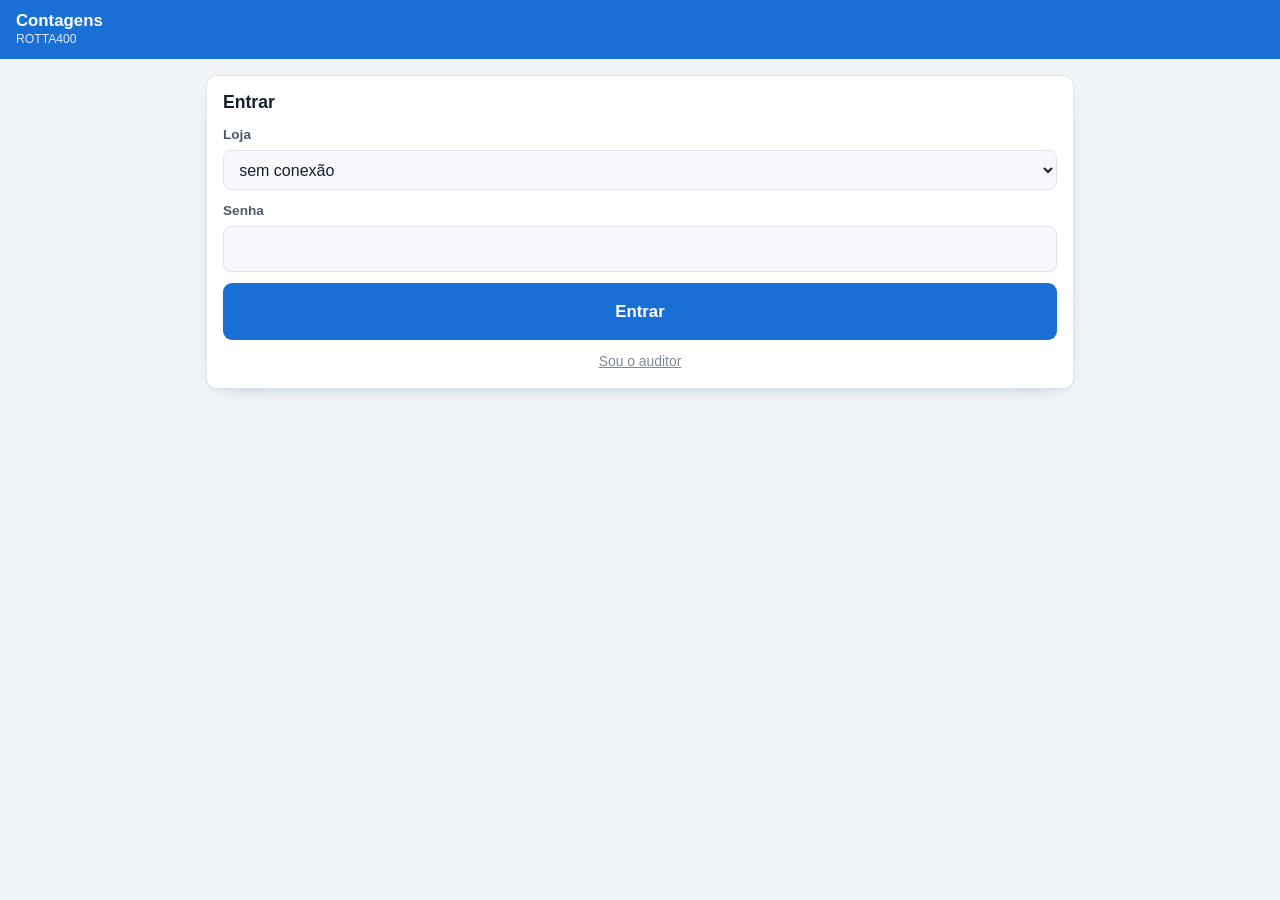
==== index.html @ f4cfff07 "Primeira versao: importar relatorio, contar offline e gerar divergencias" ====
<!doctype html>
<html lang="pt-br">
<head>
<meta charset="utf-8"/>
<meta name="viewport" content="width=device-width,initial-scale=1"/>
<title>Contagens ROTTA400</title>
<link rel="stylesheet" href="estilo.css"/>
<link rel="manifest" href="manifest.json"/>
<meta name="theme-color" content="#1a6fd4"/>
</head>
<body>

<header class="topo">
  <h1>Contagens<span class="topo-sub" id="sub">ROTTA400</span></h1>
  <a href="cadastro.html" class="icone oculto" id="btn-cadastro" title="Cadastro de produtos" aria-label="Cadastro de produtos">
    <svg width="19" height="19" viewBox="0 0 24 24" fill="none" stroke="currentColor" stroke-width="2.3" stroke-linecap="round" stroke-linejoin="round"><ellipse cx="12" cy="5" rx="9" ry="3"/><path d="M3 5v14c0 1.7 4 3 9 3s9-1.3 9-3V5"/><path d="M3 12c0 1.7 4 3 9 3s9-1.3 9-3"/></svg>
  </a>
  <button class="icone oculto" id="btn-sair" title="Sair" aria-label="Sair">
    <svg width="19" height="19" viewBox="0 0 24 24" fill="none" stroke="currentColor" stroke-width="2.3" stroke-linecap="round" stroke-linejoin="round"><path d="M9 21H5a2 2 0 0 1-2-2V5a2 2 0 0 1 2-2h4"/><polyline points="16 17 21 12 16 7"/><line x1="21" y1="12" x2="9" y2="12"/></svg>
  </button>
</header>

<main>

  <!-- LOGIN -->
  <section class="caixa oculto" id="tela-login">
    <h2>Entrar</h2>

    <div id="modo-loja">
      <div class="campo">
        <label for="loja">Loja</label>
        <select id="loja"><option value="">carregando…</option></select>
      </div>
    </div>

    <div id="modo-auditor" class="oculto">
      <div class="campo">
        <label for="email">E-mail do auditor</label>
        <input type="email" id="email" autocomplete="username" placeholder="auditor@rotta400.app"/>
      </div>
    </div>

    <div class="campo">
      <label for="senha">Senha</label>
      <input type="password" id="senha" autocomplete="current-password" enterkeyhint="go"/>
    </div>

    <button class="btn btn--bloco btn--gg" id="btn-entrar">Entrar</button>
    <div class="nota nota--erro oculto" id="erro-login"></div>
    <a href="#" id="trocar-modo" class="fraco" style="text-align:center">Sou o auditor</a>
  </section>

  <!-- HUB -->
  <section id="tela-hub" style="display:none;flex-direction:column;gap:1rem">

    <div class="nota nota--alerta oculto" id="sem-perfil">
      <b>Seu usuário ainda não está vinculado a uma loja.</b>
      <span>Peça para o auditor vincular o acesso antes de começar.</span>
    </div>

    <button class="btn btn--bloco btn--gg" id="btn-novo">
      <svg width="20" height="20" viewBox="0 0 24 24" fill="none" stroke="currentColor" stroke-width="2.6" stroke-linecap="round"><path d="M12 5v14M5 12h14"/></svg>
      Novo inventário
    </button>

    <div class="caixa">
      <span class="rotulo">Cadastro de produtos</span>
      <span id="info-cadastro" class="fraco">verificando…</span>
    </div>

    <h2>Inventários</h2>
    <div id="lista-lotes" style="display:flex;flex-direction:column;gap:.6rem"></div>
  </section>

</main>

<script src="config.js"></script>
<script src="api.js"></script>
<script src="pwa.js"></script>
<script src="index.js"></script>
</body>
</html>
---- estilo.css ----
/* =============================================
   estilo.css — visual comum a todas as telas
   ============================================= */
:root{
  --azul:#1a6fd4; --azul-esc:#14559f; --azul-claro:#e8f1fc;
  --falta:#c0392b; --sobra:#1e8c45; --atencao:#c99400; --info:#1a6fd4;
  --fundo:#f1f4f8; --caixa:#fff; --caixa2:#f6f8fb;
  --texto:#16202c; --texto2:#4a5a6b; --fraco:#7b8b9c; --linha:#dde4ec;
  --sombra:0 1px 2px rgba(16,32,44,.05), 0 8px 24px -16px rgba(16,32,44,.3);
  --raio:10px;
}
@media (prefers-color-scheme:dark){
  :root{
    --azul:#4f9bf0; --azul-esc:#7ab4f5; --azul-claro:#12253b;
    --falta:#e8756a; --sobra:#5dbe7f; --atencao:#d9a322; --info:#66a8f0;
    --fundo:#0e141b; --caixa:#161e28; --caixa2:#1c2632;
    --texto:#e6edf5; --texto2:#c0cbd8; --fraco:#8b9aab; --linha:#27333f;
    --sombra:0 1px 2px rgba(0,0,0,.35), 0 10px 28px -18px rgba(0,0,0,.8);
  }
}
*{box-sizing:border-box}
html,body{margin:0;padding:0}
body{
  background:var(--fundo); color:var(--texto);
  font-family:-apple-system,BlinkMacSystemFont,"Segoe UI",Roboto,sans-serif;
  font-size:16px; line-height:1.5; -webkit-text-size-adjust:100%;
}
h1,h2,h3{margin:0;line-height:1.25}
h1{font-size:1.35rem;font-weight:700}
h2{font-size:1.1rem;font-weight:700}
h3{font-size:.98rem;font-weight:600}
a{color:var(--azul)}

/* cabeçalho */
.topo{
  background:var(--azul); color:#fff; padding:.7rem 1rem;
  display:flex; align-items:center; gap:.75rem;
  position:sticky; top:0; z-index:50;
}
.topo h1{font-size:1.05rem;flex:1;min-width:0;
  overflow:hidden;text-overflow:ellipsis;white-space:nowrap}
.topo-sub{font-size:.76rem;opacity:.85;display:block;font-weight:400}
.topo a,.topo button{color:#fff}
.icone{
  background:rgba(255,255,255,.16); border:0; color:#fff;
  width:36px;height:36px;border-radius:9px;display:grid;place-items:center;
  cursor:pointer;flex-shrink:0;
}
.icone:hover{background:rgba(255,255,255,.28)}

main{max-width:900px;margin:0 auto;padding:1rem 1rem 5rem;
  display:flex;flex-direction:column;gap:1rem}

/* caixas */
.caixa{
  background:var(--caixa); border:1px solid var(--linha);
  border-radius:var(--raio); padding:1rem; box-shadow:var(--sombra);
  display:flex; flex-direction:column; gap:.7rem;
}
.rotulo{font-size:.72rem;letter-spacing:.07em;text-transform:uppercase;
  color:var(--fraco);font-weight:600}
.fraco{color:var(--fraco);font-size:.87rem}

/* campos */
label{font-size:.85rem;font-weight:600;color:var(--texto2)}
input,select,textarea{
  width:100%; font:inherit; color:var(--texto);
  background:var(--caixa2); border:1.5px solid var(--linha);
  border-radius:8px; padding:.6rem .7rem;
}
input:focus,select:focus,textarea:focus{
  outline:0;border-color:var(--azul);box-shadow:0 0 0 3px var(--azul-claro)}
.campo{display:flex;flex-direction:column;gap:.3rem}
.grande{font-size:1.25rem;padding:.8rem .7rem;font-weight:600}
textarea{min-height:150px;font-family:ui-monospace,monospace;font-size:.8rem;resize:vertical}

/* botões */
.btn{
  font:inherit;font-weight:600;border:0;border-radius:9px;
  padding:.7rem 1.1rem;cursor:pointer;
  display:inline-flex;align-items:center;justify-content:center;gap:.5rem;
  background:var(--azul);color:#fff;
}
.btn:hover:not(:disabled){background:var(--azul-esc)}
.btn:disabled{opacity:.5;cursor:not-allowed}
.btn--2{background:var(--caixa2);color:var(--texto);border:1.5px solid var(--linha)}
.btn--2:hover:not(:disabled){background:var(--linha)}
.btn--perigo{background:var(--falta)}
.btn--bloco{width:100%}
.btn--gg{padding:1rem;font-size:1.05rem}

/* selos */
.selo{
  display:inline-flex;align-items:center;gap:.3rem;
  font-size:.75rem;font-weight:700;padding:.2rem .6rem;border-radius:99px;
  border:1.5px solid currentColor;
}
.selo--falta{color:var(--falta)} .selo--sobra{color:var(--sobra)}
.selo--nconf{color:var(--atencao)} .selo--ncad{color:var(--info)}
.selo--ok{color:var(--sobra)} .selo--cinza{color:var(--fraco)}

/* listas / cartões */
.item{
  border:1px solid var(--linha);border-radius:9px;padding:.65rem .8rem;
  background:var(--caixa2);display:flex;flex-direction:column;gap:.15rem;
}
.item-desc{font-weight:600;font-size:.93rem}
.item-info{font-size:.78rem;color:var(--fraco);font-family:ui-monospace,monospace}
.lista{display:flex;flex-direction:column;gap:.45rem;max-height:60vh;overflow-y:auto}

/* tabela */
.tabela-rolagem{overflow-x:auto;border:1px solid var(--linha);
  border-radius:var(--raio);background:var(--caixa)}
table{border-collapse:collapse;width:100%;min-width:560px;font-size:.88rem}
th,td{padding:.5rem .7rem;text-align:left;border-bottom:1px solid var(--linha)}
th{background:var(--caixa2);font-size:.72rem;letter-spacing:.06em;
  text-transform:uppercase;color:var(--fraco);white-space:nowrap}
td.num{text-align:right;font-variant-numeric:tabular-nums;
  font-family:ui-monospace,monospace}
tr:last-child td{border-bottom:0}
tr.l-falta td:first-child{box-shadow:inset 3px 0 var(--falta)}
tr.l-sobra td:first-child{box-shadow:inset 3px 0 var(--sobra)}
tr.l-nao_conferido td:first-child{box-shadow:inset 3px 0 var(--atencao)}
tr.l-nao_cadastrado td:first-child{box-shadow:inset 3px 0 var(--info)}

/* barra de progresso */
.barra{height:7px;background:var(--linha);border-radius:99px;overflow:hidden}
.barra i{display:block;height:100%;background:var(--sobra);
  transition:width .25s ease;border-radius:99px}

/* placar */
.placar{display:grid;grid-template-columns:repeat(auto-fit,minmax(120px,1fr));gap:.6rem}
.placar .p{border:1px solid var(--linha);border-radius:9px;padding:.6rem .7rem;
  background:var(--caixa2);display:flex;flex-direction:column;gap:.1rem}
.placar .v{font-size:1.4rem;font-weight:700;font-variant-numeric:tabular-nums}
.placar .k{font-size:.72rem;text-transform:uppercase;letter-spacing:.06em;color:var(--fraco)}

/* avisos */
.nota{border-radius:9px;padding:.7rem .85rem;font-size:.88rem;
  display:flex;flex-direction:column;gap:.25rem}
.nota--ok{background:color-mix(in srgb,var(--sobra) 12%,transparent);
  border:1px solid color-mix(in srgb,var(--sobra) 40%,transparent);color:var(--texto)}
.nota--erro{background:color-mix(in srgb,var(--falta) 12%,transparent);
  border:1px solid color-mix(in srgb,var(--falta) 40%,transparent);color:var(--texto)}
.nota--alerta{background:color-mix(in srgb,var(--atencao) 14%,transparent);
  border:1px solid color-mix(in srgb,var(--atencao) 45%,transparent);color:var(--texto)}
.nota--info{background:var(--azul-claro);
  border:1px solid color-mix(in srgb,var(--azul) 35%,transparent);color:var(--texto)}
.nota b{font-weight:700}

/* toast */
.toast{
  position:fixed;left:50%;top:64px;transform:translateX(-50%);
  background:var(--falta);color:#fff;font-weight:700;font-size:.88rem;
  padding:.6rem 1rem;border-radius:9px;z-index:900;
  box-shadow:0 6px 20px rgba(0,0,0,.3);max-width:90vw;text-align:center;
}
.toast--ok{background:var(--sobra)}
.toast--alerta{background:var(--atencao);color:#231a00}
.toast.saindo{opacity:0;transition:opacity .4s}

/* modal */
.fundo-modal{position:fixed;inset:0;background:rgba(8,14,20,.55);
  display:none;place-items:center;padding:1rem;z-index:800}
.fundo-modal.aberto{display:grid}
.modal{background:var(--caixa);border-radius:12px;padding:1.1rem;
  width:100%;max-width:540px;display:flex;flex-direction:column;gap:.8rem;
  box-shadow:0 20px 50px rgba(0,0,0,.4);max-height:88vh}
.modal-topo{display:flex;align-items:center;gap:.6rem}
.modal-topo h2{flex:1}
.linha-botoes{display:flex;gap:.6rem;flex-wrap:wrap}
.linha-botoes .btn{flex:1;min-width:130px}

.oculto{display:none !important}
@media (prefers-reduced-motion:reduce){*{transition:none!important;animation:none!important}}

/* =============================================
   barra de ações do coletor — sempre visível
   ============================================= */
.barra-baixo{
  position:fixed; left:0; right:0; bottom:0; z-index:60;
  background:var(--caixa); border-top:1px solid var(--linha);
  display:grid; grid-template-columns:repeat(3,1fr);
  padding:.3rem .35rem calc(.3rem + env(safe-area-inset-bottom, 0px));
  box-shadow:0 -4px 18px rgba(8,16,24,.1);
}
.barra-baixo button{
  position:relative; background:none; border:0; color:var(--texto2);
  font:inherit; cursor:pointer; border-radius:10px;
  display:flex; flex-direction:column; align-items:center; gap:.12rem;
  padding:.45rem .15rem;
}
.barra-baixo button:active{background:var(--caixa2); color:var(--azul)}
.barra-baixo .rot{font-size:.72rem; font-weight:600; line-height:1.15; text-align:center}
.barra-baixo .marca{
  position:absolute; top:.15rem; left:50%; margin-left:.35rem;
  background:var(--falta); color:#fff; font-size:.62rem; font-weight:700;
  min-width:18px; height:18px; padding:0 4px; border-radius:99px;
  display:grid; place-items:center; line-height:1;
}
main.tem-barra-baixo{padding-bottom:5.5rem}

/* linha do histórico */
.hist{display:flex; gap:.6rem; align-items:flex-start;
  border:1px solid var(--linha); border-radius:9px; padding:.55rem .7rem; background:var(--caixa2)}
.hist-n{font-family:ui-monospace,monospace; font-size:.78rem; font-weight:700;
  color:var(--fraco); flex-shrink:0; min-width:2.1rem; padding-top:.1rem}
.hist-corpo{flex:1; min-width:0; display:flex; flex-direction:column; gap:.1rem}
.hist-qtd{font-weight:700; white-space:nowrap; flex-shrink:0; padding-top:.1rem}
.hist-apagar{background:none; border:0; color:var(--falta); cursor:pointer;
  padding:.2rem; flex-shrink:0; border-radius:7px}
.hist-apagar:active{background:var(--linha)}
.hist--morta{opacity:.45}
.hist--morta .hist-qtd{text-decoration:line-through}

/* telas estreitas de coletor */
@media (max-width:400px){
  main{padding-left:.6rem; padding-right:.6rem}
  .caixa{padding:.75rem}
  .grande{font-size:1.15rem}
  .barra-baixo .rot{font-size:.66rem}
}
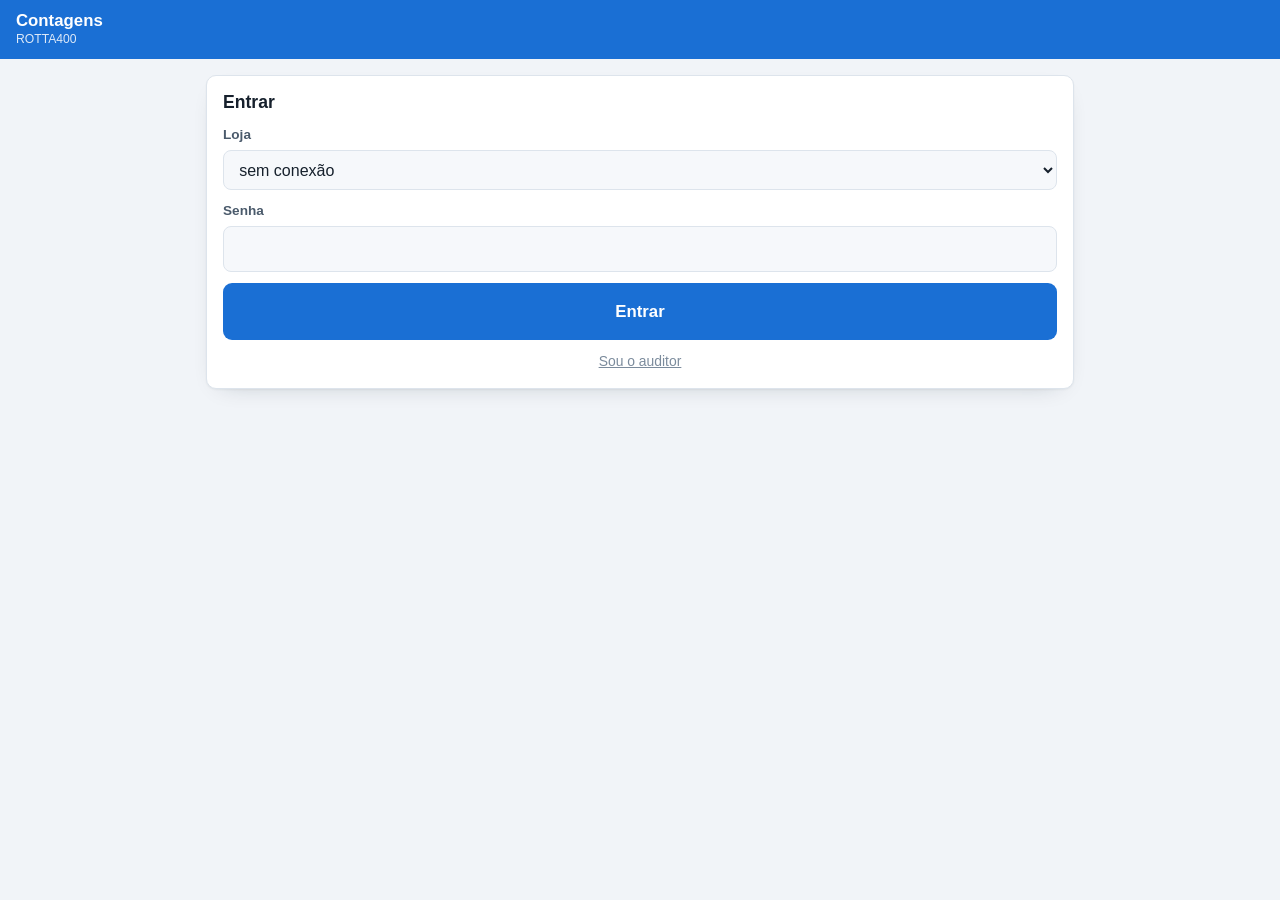
==== commit 7adca5b3: "Excluir inventario fechado, com duas confirmacoes" ====
--- a/index.html
+++ b/index.html
@@ -74,6 +74,41 @@
 
 </main>
 
+<!-- Exclusao: primeiro aviso -->
+<div class="fundo-modal" id="modal-excluir-1">
+  <div class="modal">
+    <div class="modal-topo"><h2>Excluir inventário</h2></div>
+    <div class="nota nota--erro">
+      <b>Isto não tem volta.</b>
+      <span>Não existe lixeira, não existe desfazer. O que for apagado aqui
+      não pode ser recuperado por ninguém — nem por mim, nem pelo auditor.</span>
+    </div>
+    <div id="excluir-alvo"></div>
+    <div class="linha-botoes">
+      <button class="btn btn--2" id="excluir-1-nao">Cancelar</button>
+      <button class="btn btn--perigo" id="excluir-1-sim">Continuar</button>
+    </div>
+  </div>
+</div>
+
+<!-- Exclusao: confirmacao final -->
+<div class="fundo-modal" id="modal-excluir-2">
+  <div class="modal">
+    <div class="modal-topo"><h2>Confirmação final</h2></div>
+    <p>Você está prestes a apagar definitivamente:</p>
+    <div id="excluir-alvo-2"></div>
+    <div class="nota nota--erro">
+      <b>Última chance de desistir.</b>
+      <span>Ao confirmar, o inventário e todas as contagens dele somem na hora.</span>
+    </div>
+    <!-- Botoes trocados de lado de proposito: evita confirmar no automatico -->
+    <div class="linha-botoes">
+      <button class="btn btn--perigo" id="excluir-2-sim" disabled>Aguarde…</button>
+      <button class="btn btn--2" id="excluir-2-nao">Não, manter o inventário</button>
+    </div>
+  </div>
+</div>
+
 <script src="config.js"></script>
 <script src="api.js"></script>
 <script src="pwa.js"></script>
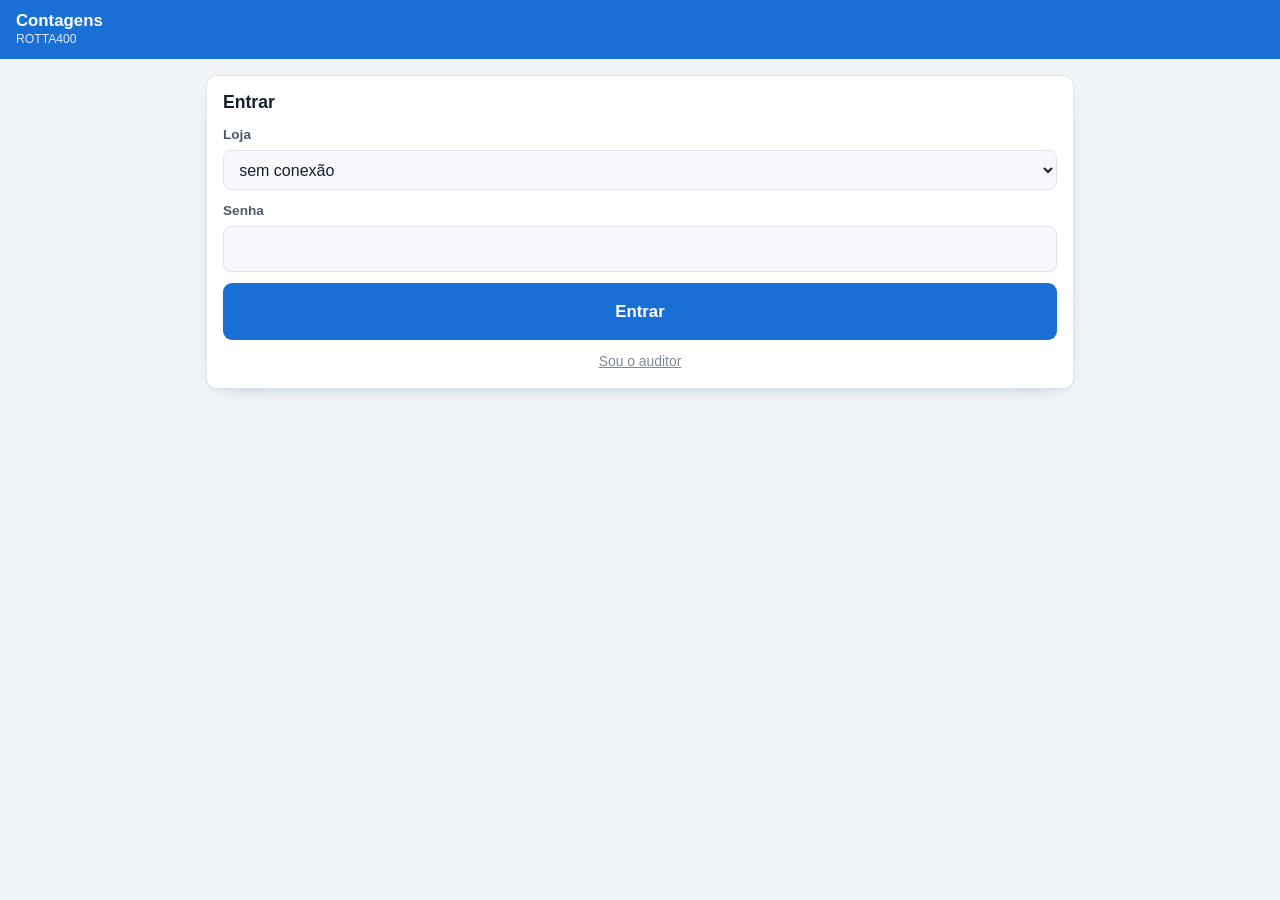
==== commit 46f55b12: "Add files via upload" ====
--- a/index.html
+++ b/index.html
@@ -84,9 +84,18 @@
       não pode ser recuperado por ninguém — nem por mim, nem pelo auditor.</span>
     </div>
     <div id="excluir-alvo"></div>
+    <div class="campo">
+      <label for="motivo-exclusao">Motivo da exclusão</label>
+      <select id="motivo-exclusao">
+        <option value="">Selecione…</option>
+        <option value="inventario finalizado">Inventário Finalizado</option>
+        <option value="erro de contagem">Erro de contagem</option>
+        <option value="estoque incorreto">Estoque incorreto</option>
+      </select>
+    </div>
     <div class="linha-botoes">
       <button class="btn btn--2" id="excluir-1-nao">Cancelar</button>
-      <button class="btn btn--perigo" id="excluir-1-sim">Continuar</button>
+      <button class="btn btn--perigo" id="excluir-1-sim" disabled>Continuar</button>
     </div>
   </div>
 </div>
@@ -109,6 +118,19 @@
   </div>
 </div>
 
+<!-- Exclusao simples: inventario fechado sem nenhuma contagem -->
+<div class="fundo-modal" id="modal-excluir-vazio">
+  <div class="modal">
+    <div class="modal-topo"><h2>Excluir inventário vazio</h2></div>
+    <p class="fraco">Este inventário foi fechado sem nenhuma contagem. Pode ser excluído direto.</p>
+    <div id="excluir-alvo-vazio"></div>
+    <div class="linha-botoes">
+      <button class="btn btn--2" id="excluir-vazio-nao">Cancelar</button>
+      <button class="btn btn--perigo" id="excluir-vazio-sim">Excluir</button>
+    </div>
+  </div>
+</div>
+
 <script src="config.js"></script>
 <script src="api.js"></script>
 <script src="pwa.js"></script>
--- a/estilo.css
+++ b/estilo.css
@@ -210,8 +210,21 @@
 .hist-apagar{background:none; border:0; color:var(--falta); cursor:pointer;
   padding:.2rem; flex-shrink:0; border-radius:7px}
 .hist-apagar:active{background:var(--linha)}
+.hist-editar{background:none; border:0; color:var(--azul); cursor:pointer;
+  padding:.2rem; flex-shrink:0; border-radius:7px}
+.hist-editar:active{background:var(--linha)}
 .hist--morta{opacity:.45}
 .hist--morta .hist-qtd{text-decoration:line-through}
+
+/* edição inline no histórico */
+.hist--editando{background:var(--azul-claro); border-color:var(--azul)}
+.hist-form{flex:1; min-width:0}
+.hist-input{font-size:1.05rem; font-weight:600; padding:.4rem .55rem}
+.hist-acao{background:none; border:0; cursor:pointer; padding:.35rem;
+  flex-shrink:0; border-radius:7px}
+.hist-acao--ok{color:var(--sobra)}
+.hist-acao--cancelar{color:var(--fraco)}
+.hist-acao:active{background:var(--linha)}
 
 /* telas estreitas de coletor */
 @media (max-width:400px){
